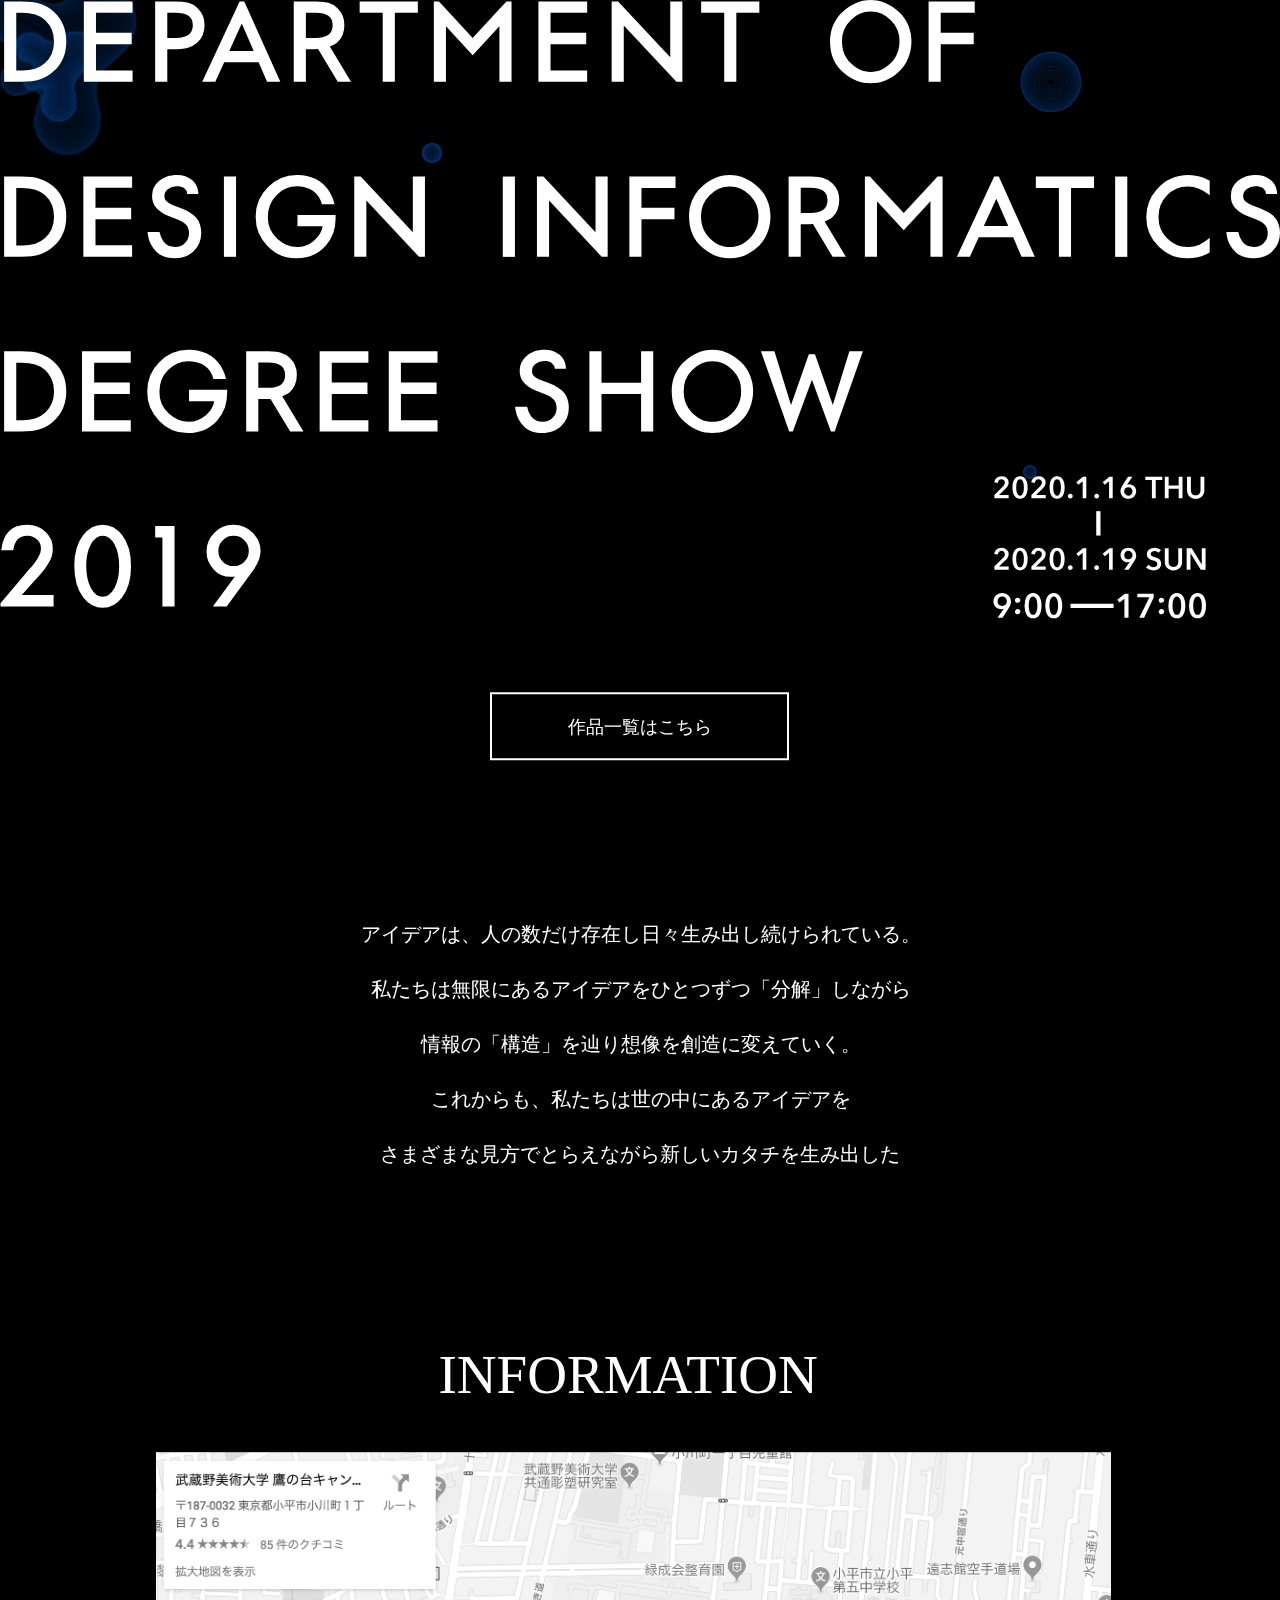
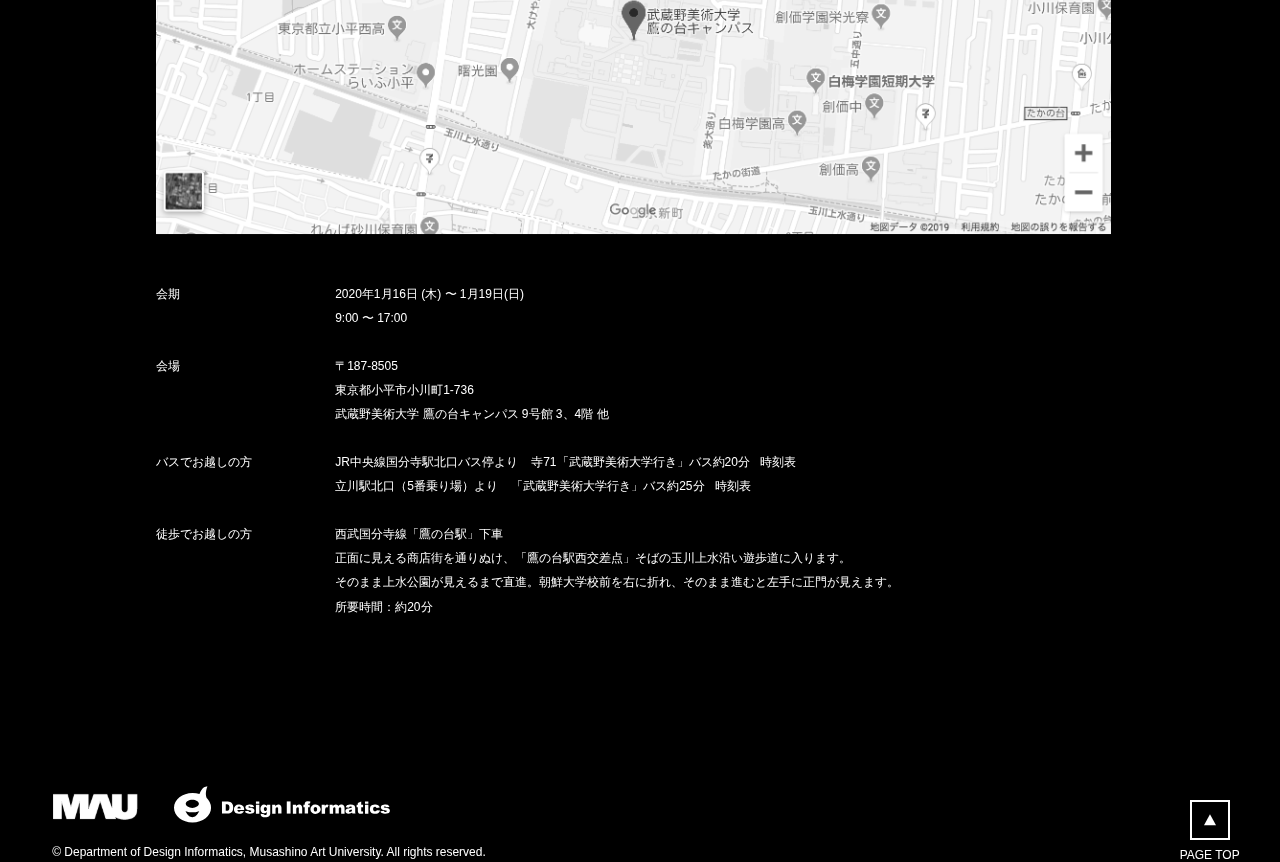
==== 2.html @ c9ccf21b "Create 2.html" ====
<!DOCTYPE html>
<html lang="ja">
<head>
    <meta charset="UTF-8">
    <link rel="stylesheet" href="style.css">
    <title>test</title>
</head>
<body>
   <a href="index.html" class="button-works">
       
   </a>
    <video src="mv2.mp4" class="bg1" loop autoplay muted></video>
    <img src="2019.11.13.svg">
</body>
</html>
---- style.css ----
*{
	margin:0; padding:0;
    overscroll-behavior: none;
}
html{
    background-color: #000;
}
.bg1{
    position: fixed;
    width: 100%;
    z-index: 1;
}

img{
    width: 100%;
    position: absolute;
    z-index: 2;
}
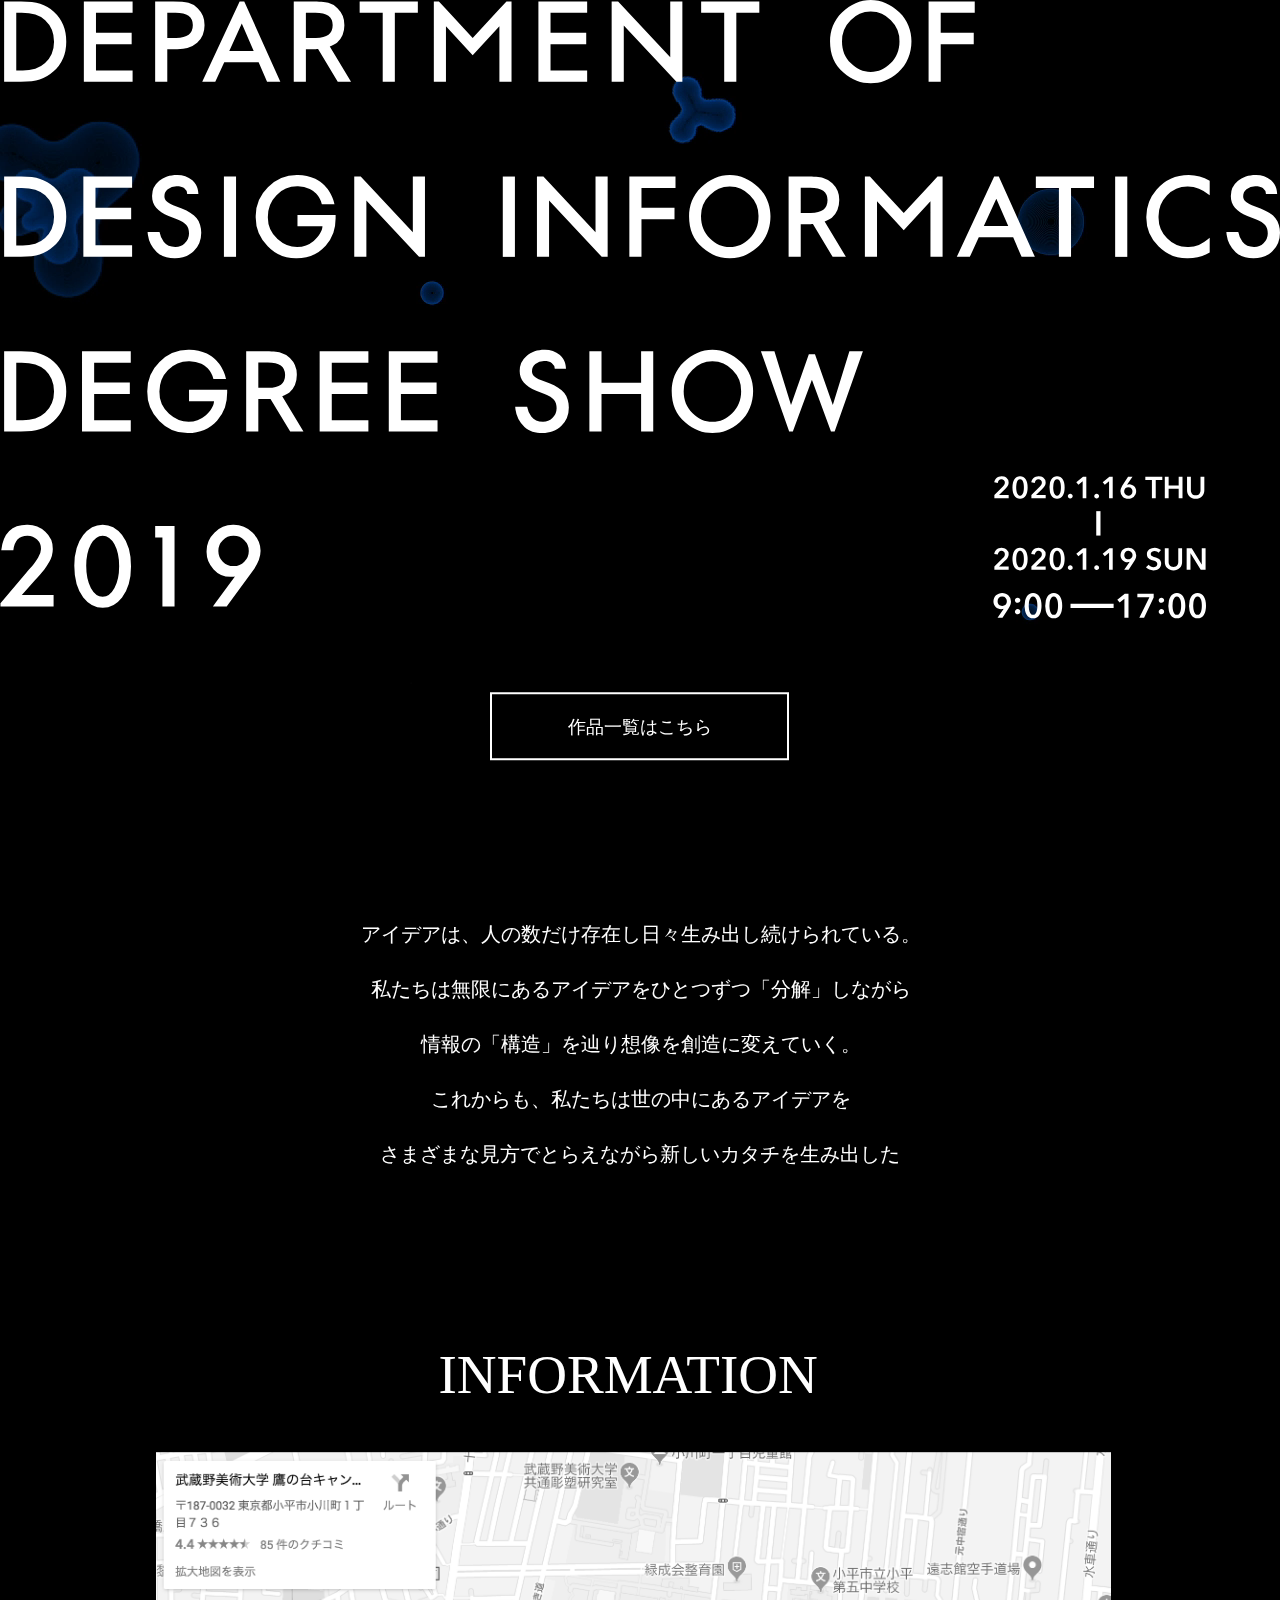
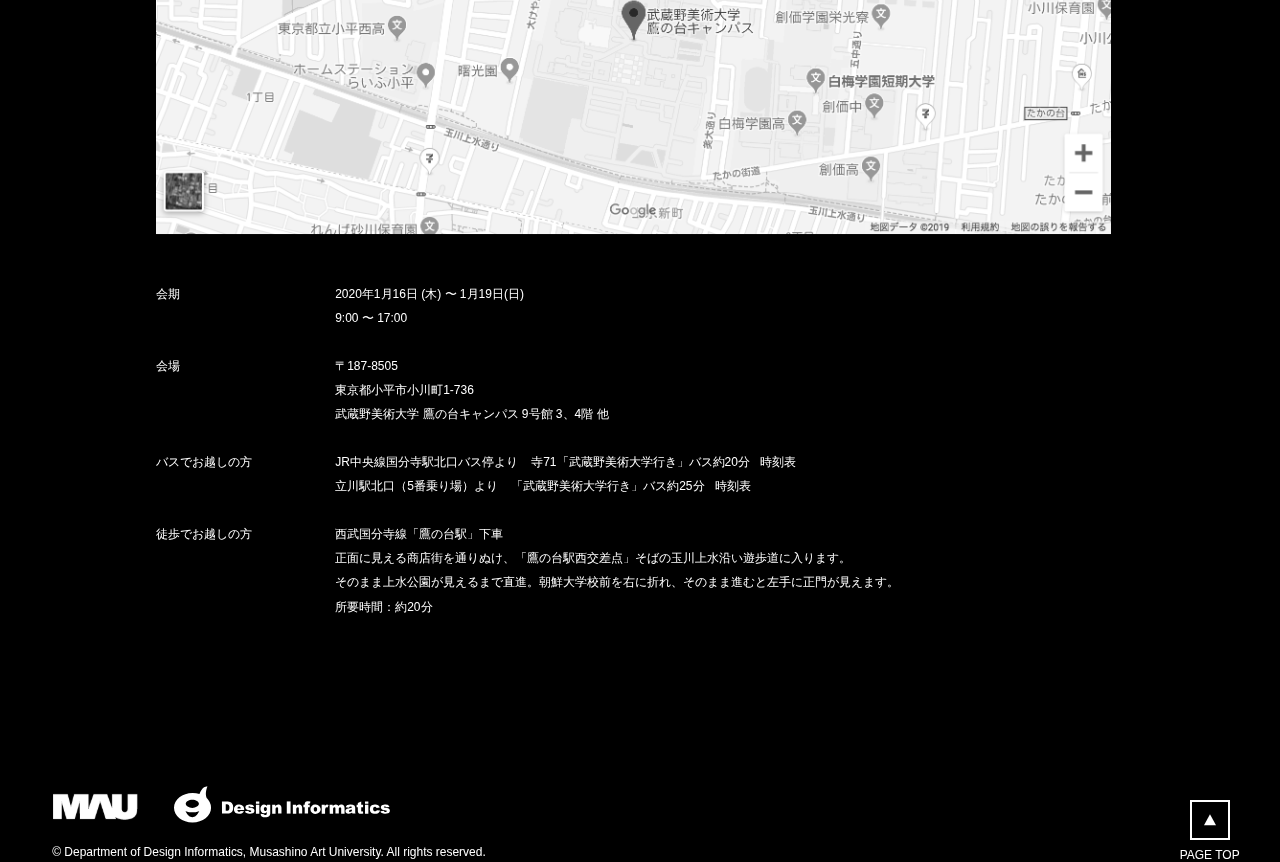
==== commit d3eca2d4: "Update 2.html" ====
--- a/2.html
+++ b/2.html
@@ -3,13 +3,17 @@
 <head>
     <meta charset="UTF-8">
     <link rel="stylesheet" href="style.css">
-    <title>test</title>
+    <title>test2</title>
+    <script src="https://ajax.googleapis.com/ajax/libs/jquery/3.4.1/jquery.min.js"></script>
 </head>
 <body>
    <a href="index.html" class="button-works">
        
    </a>
-    <video src="mv2.mp4" class="bg1" loop autoplay muted></video>
+    <video src="mv2_1.mp4" class="bg1" loop autoplay muted></video>
     <img src="2019.11.13.svg">
+    <script>
+        
+     </script>
 </body>
 </html>
--- a/style.css
+++ b/style.css
@@ -1,18 +1,172 @@
-*{
-	margin:0; padding:0;
+* {
+    margin: 0;
+    padding: 0;
     overscroll-behavior: none;
+        cursor: none;
 }
-html{
+
+html {
     background-color: #000;
 }
-.bg1{
+
+.bg1 {
     position: fixed;
-    width: 100%;
+    width: 100vw;
     z-index: 1;
 }
 
-img{
-    width: 100%;
+img {
+    width: 100vw;
     position: absolute;
     z-index: 2;
 }
+
+#cursor {
+    position: fixed;
+    -webkit-transform: translate(-50%, -50%);
+    transform: translate(-50%, -50%);
+    background: #e2803d;
+    width: 3vw;
+    height: 3vw;
+    opacity: 0.8;
+    border-radius: 100%;
+    pointer-events: none;
+    z-index: 10;
+}
+
+#cursor.active {
+    transform: scale(2);
+    transition: 0.2s;
+    z-index: 10;
+}
+
+#stalker {
+    position: fixed;
+    -webkit-transform: scale(1) translate(-50%, -50%);
+    transform: scale(1) translate(-50%, -50%);
+    width: 18vw;
+    height: 18vw;
+    transition: 7s;
+    pointer-events: none;
+    z-index: 10;
+}
+#stalker2 {
+    position: fixed;
+    -webkit-transform: scale(1) translate(-120%, -120%);
+    transform: scale(1) translate(-120%, -120%);
+    width: 18vw;
+    height: 18vw;
+    transition: 12s;
+    pointer-events: none;
+    z-index: 10;
+}
+#stalker3 {
+    position: fixed;
+    -webkit-transform: scale(1) translate(120%, 120%);
+    transform: scale(1) translate(120%, 120%);
+    width: 18vw;
+    height: 18vw;
+    transition: 11s;
+    pointer-events: none;
+    z-index: 10;
+}
+#stalker4 {
+    position: fixed;
+    -webkit-transform: scale(1) translate(-140%, 60%);
+    transform: scale(1) translate(-140%, 60%);
+    width: 18vw;
+    height: 18vw;
+    transition: 13s;
+    pointer-events: none;
+    z-index: 10;
+}
+#stalker5 {
+    position: fixed;
+    -webkit-transform: scale(1) translate(180%, -100%);
+    transform: scale(1) translate(180%, -100%);
+    width: 18vw;
+    height: 18vw;
+    transition: 14s;
+    pointer-events: none;
+    z-index: 10;
+}
+
+#stalker.active {
+    -webkit-transform: translate(50%, 50%) scale(1.9);
+    transform: translate(50%, 50%) scale(1.9);
+    transition: 8s;
+    z-index: 10;
+}
+#stalker2.active {
+    -webkit-transform: translate(-180%, -150%) scale(1.9);
+    transform: translate(-180%, -150%) scale(1.9);
+    transition: 8s;
+    z-index: 10;
+}
+#stalker3.active {
+    -webkit-transform: translate(50%, 70%) scale(1.9);
+    transform: translate(50%, 70%) scale(1.9);
+    transition: 8s;
+    z-index: 10;
+}
+#stalker4.active {
+    -webkit-transform: translate(-90%, -70%) scale(1.3);
+    transform: translate(-90%, -70%) scale(1.3);
+    transition: 8s;
+    z-index: 10;
+}
+#stalker5.active {
+    -webkit-transform: translate(50%, 50%) scale(1.9);
+    transform: translate(50%, 50%) scale(1.9);
+    transition: 8s;
+    z-index: 10;
+}
+
+.hov1{
+    position: fixed;
+    margin-top: 5vw;
+    width: 100vw;
+    height: 14vw;
+/*    background-color: #fff;*/
+    z-index: 11;
+}
+.hov2{
+    position: fixed;
+    margin-top: 19vw;
+    width: 100vw;
+    height: 13vw;
+/*    background-color: #fff;*/
+    z-index: 11;
+}
+.hov3{
+    position: fixed;
+    margin-top: 32vw;
+    width: 100vw;
+    height: 14vw;
+/*    background-color: #fff;*/
+    z-index: 11;
+}
+.hov4{
+    position: fixed;
+    width: 23vw;
+    height: 100vw;
+/*    background-color: #fff;*/
+    z-index: 11;
+}
+.hov5{
+    position: fixed;
+    margin-left: 77vw;
+    width: 23vw;
+    height: 100vw;
+/*    background-color: #fff;*/
+    z-index: 11;
+}
+a{
+    position: fixed;
+    right: 0;
+    bottom: 0;
+    width: 10vw;
+    height: 10vw;
+/*    background-color: #fff;*/
+    z-index: 12;
+}
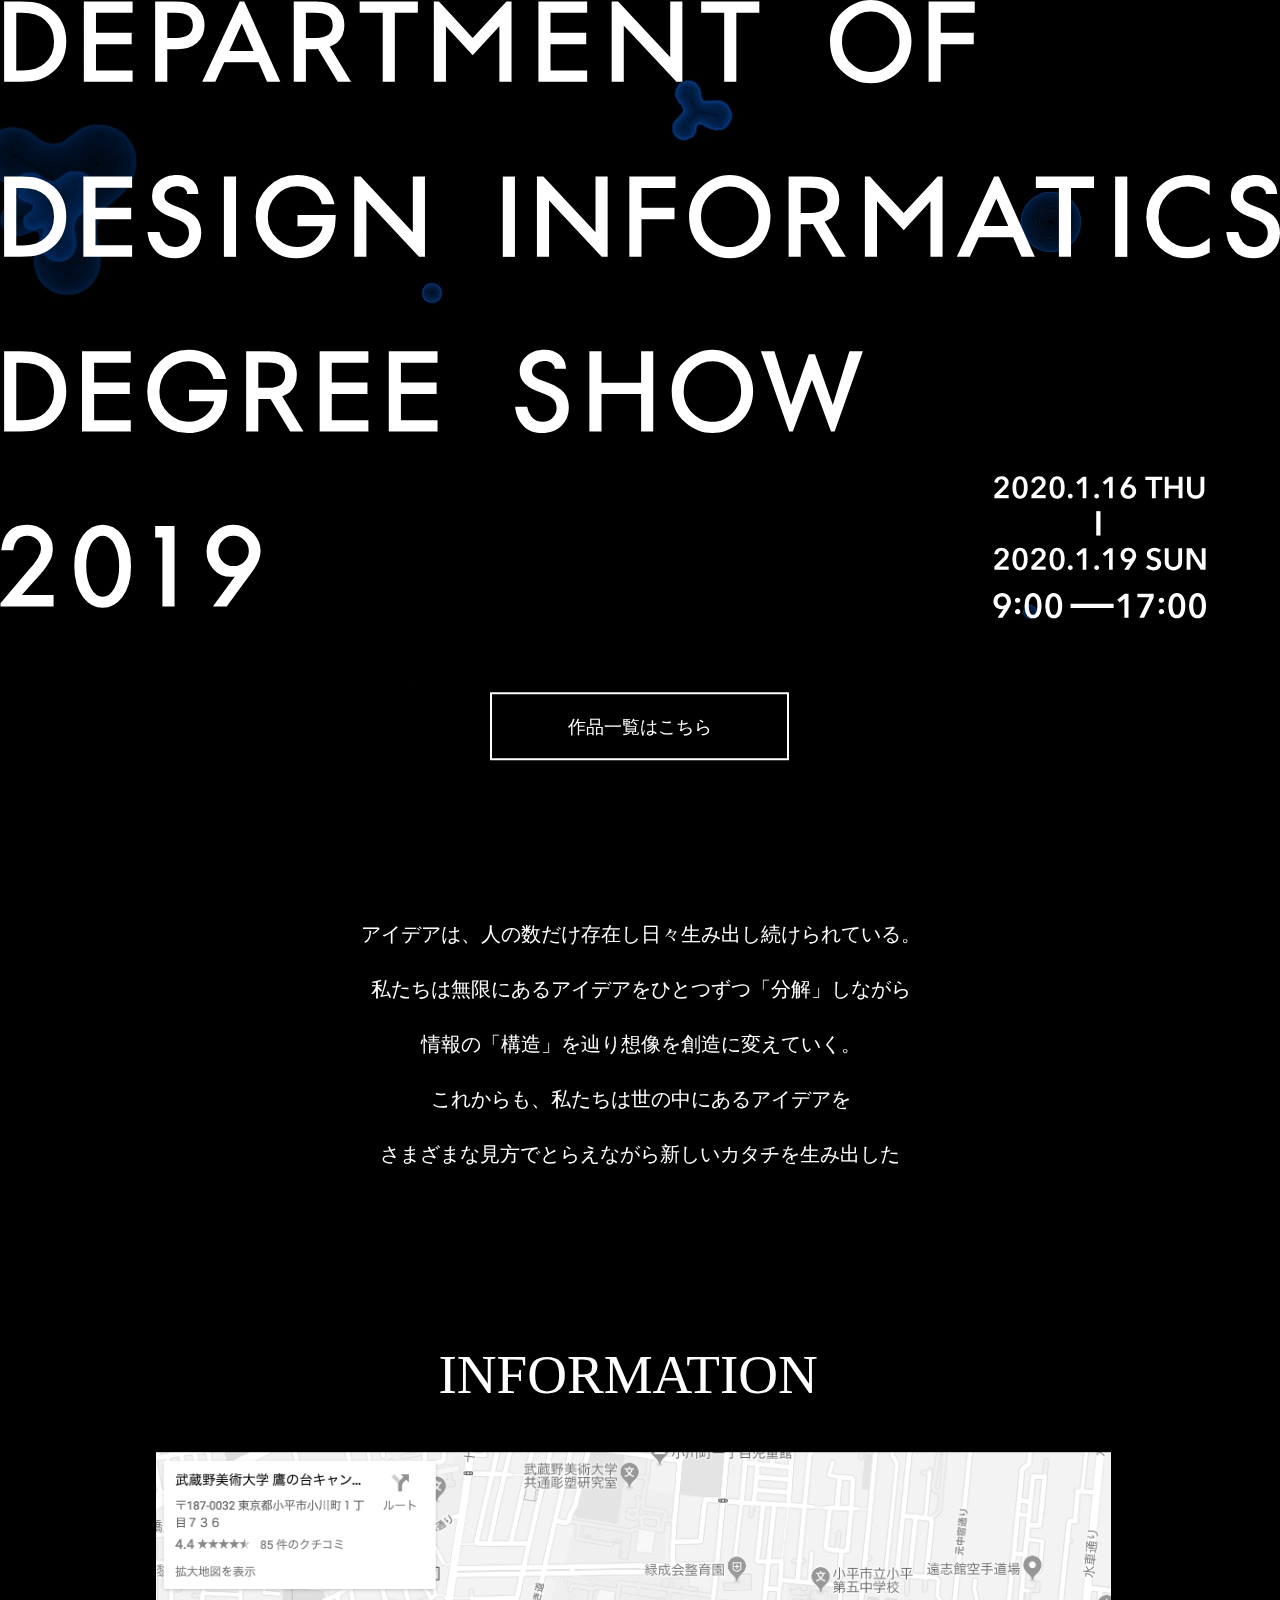
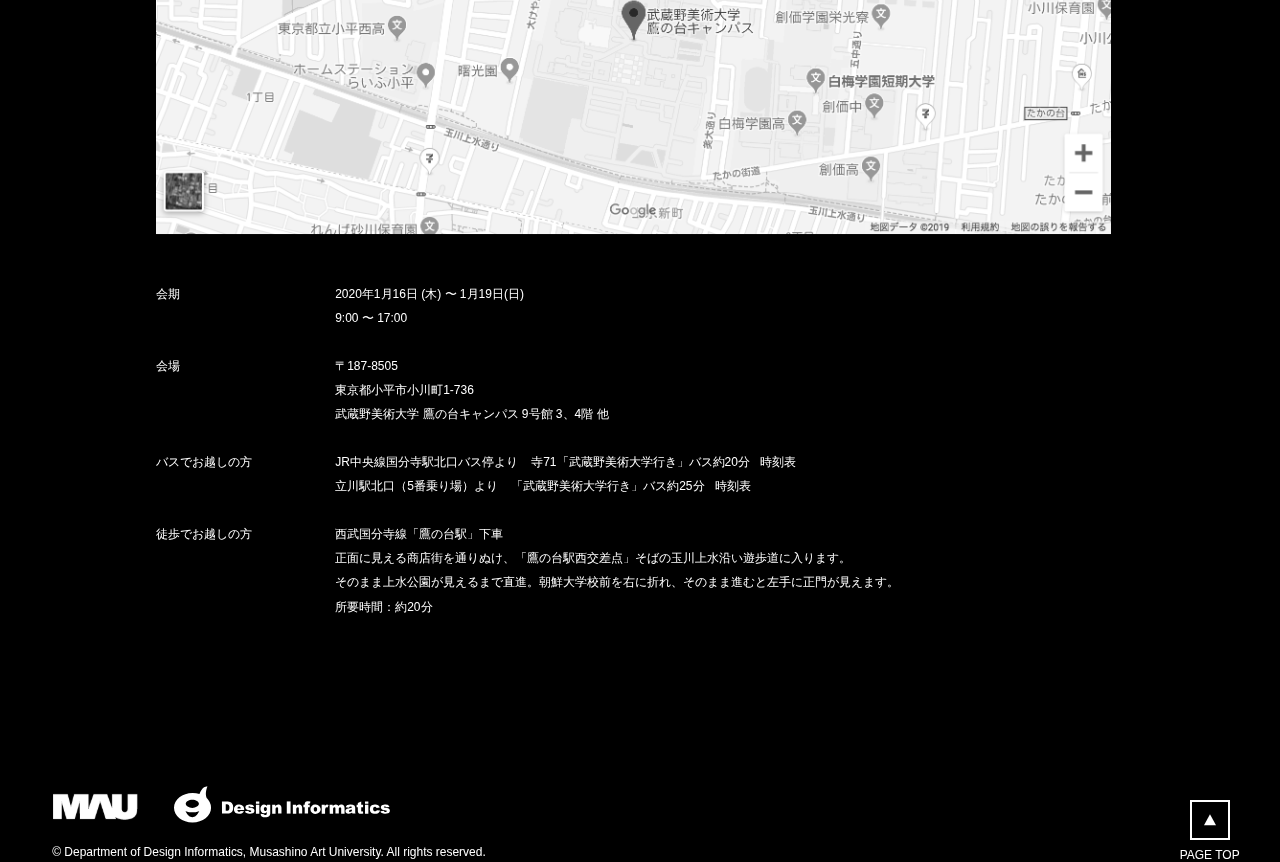
==== commit 938ca0c1: "Update 2.html" ====
--- a/2.html
+++ b/2.html
@@ -5,6 +5,9 @@
     <link rel="stylesheet" href="style.css">
     <title>test2</title>
     <script src="https://ajax.googleapis.com/ajax/libs/jquery/3.4.1/jquery.min.js"></script>
+    <style>
+        cursor: default;
+    </style>
 </head>
 <body>
    <a href="index.html" class="button-works">
